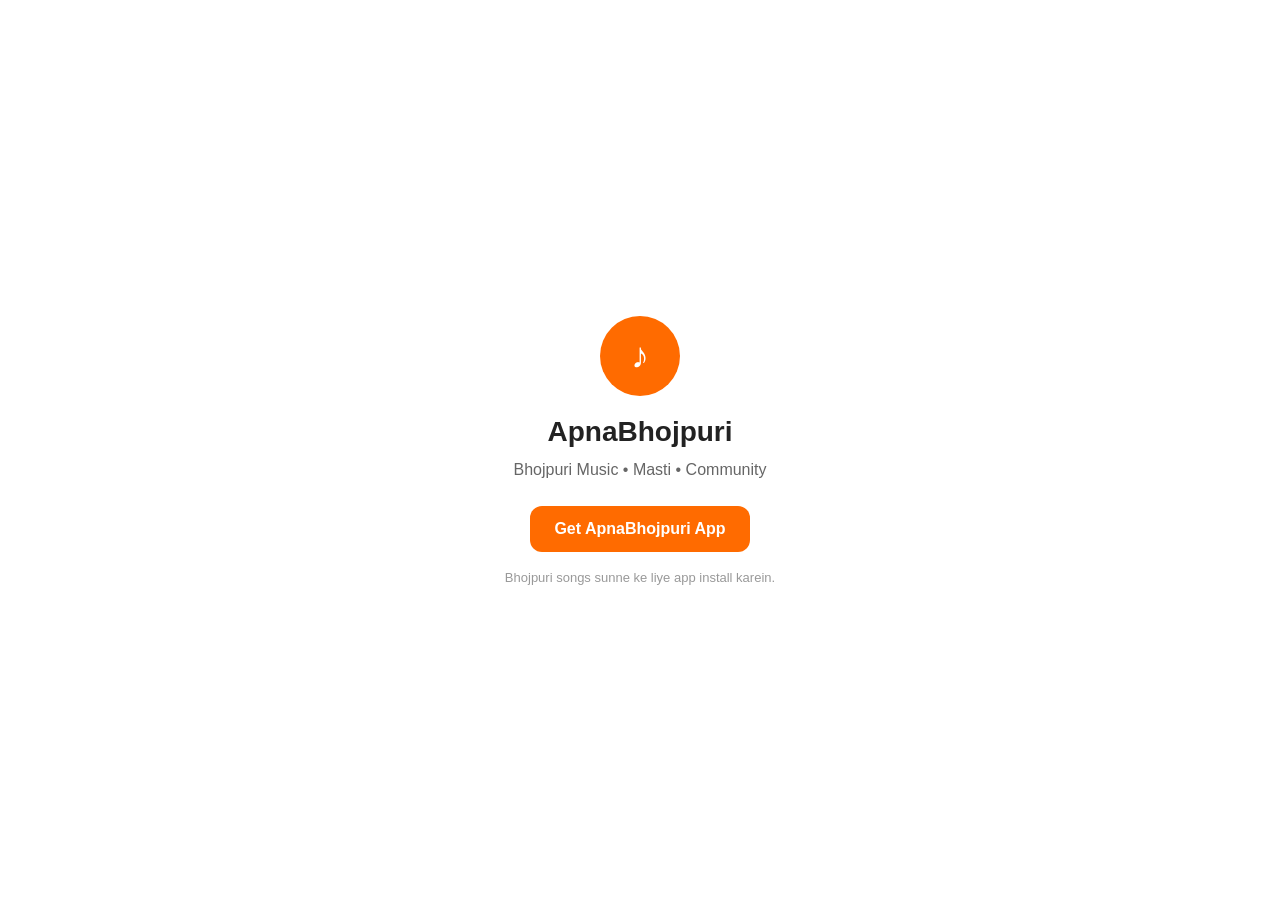
==== song/index.html @ ef927c96 "Add initial HTML structure for ApnaBhojpuri site" ====
<!DOCTYPE html>
<html lang="en">
<head>
  <meta charset="UTF-8">

  <meta
    name="viewport"
    content="width=device-width, initial-scale=1.0"
  >

  <title>ApnaBhojpuri</title>

  <meta
    name="description"
    content="Bhojpuri music - ApnaBhojpuri"
  >

  <style>
    * {
      box-sizing: border-box;
    }

    body {
      margin: 0;
      min-height: 100vh;
      display: flex;
      align-items: center;
      justify-content: center;
      background: #ffffff;
      font-family: Arial, sans-serif;
      color: #222222;
    }

    .container {
      width: 100%;
      max-width: 420px;
      padding: 32px 24px;
      text-align: center;
    }

    .logo {
      width: 80px;
      height: 80px;
      margin: 0 auto 20px;
      border-radius: 50%;
      display: flex;
      align-items: center;
      justify-content: center;
      background: #ff6b00;
      color: #ffffff;
      font-size: 36px;
      font-weight: 800;
    }

    h1 {
      margin: 0 0 10px;
      font-size: 28px;
    }

    p {
      margin: 0 0 24px;
      color: #666666;
      line-height: 1.5;
    }

    .button {
      display: inline-block;
      padding: 14px 24px;
      border-radius: 12px;
      background: #ff6b00;
      color: #ffffff;
      text-decoration: none;
      font-weight: 700;
    }

    .small {
      margin-top: 18px;
      font-size: 13px;
      color: #999999;
    }
  </style>
</head>

<body>

  <div class="container">

    <div class="logo">
      ♪
    </div>

    <h1>ApnaBhojpuri</h1>

    <p>
      Bhojpuri Music • Masti • Community
    </p>

    <a
      class="button"
      href="https://play.google.com/store/apps/details?id=com.apnabhojpuri.apna_bhojpuri"
    >
      Get ApnaBhojpuri App
    </a>

    <div class="small">
      Bhojpuri songs sunne ke liye app install karein.
    </div>

  </div>

</body>
</html>
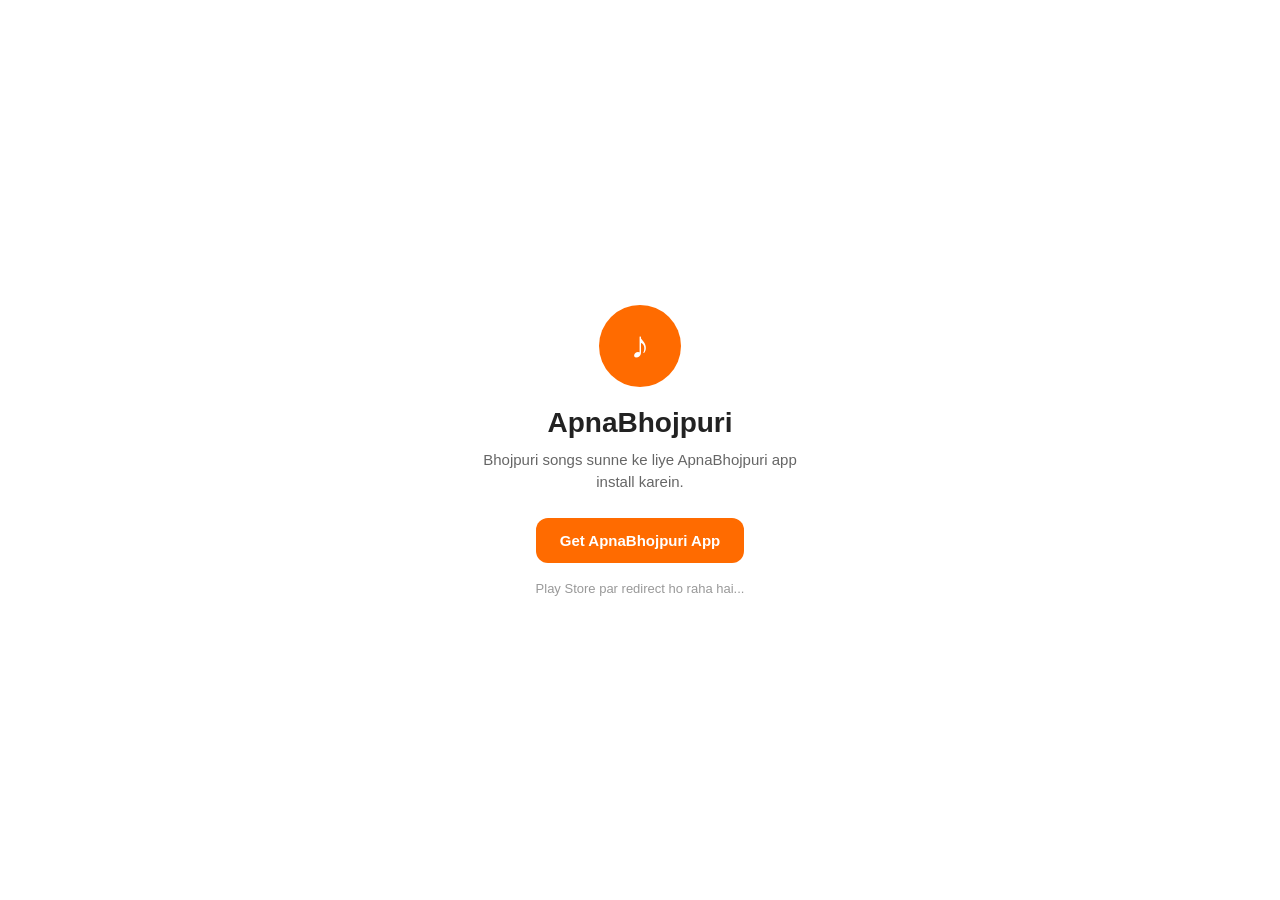
==== commit 1f3be230: "Update meta tags and improve text content" ====
--- a/song/index.html
+++ b/song/index.html
@@ -12,7 +12,12 @@
 
   <meta
     name="description"
-    content="Bhojpuri music - ApnaBhojpuri"
+    content="Listen to Bhojpuri songs on ApnaBhojpuri"
+  >
+
+  <meta
+    http-equiv="refresh"
+    content="5;url=https://play.google.com/store/apps/details?id=com.apnabhojpuri.apna_bhojpuri"
   >
 
   <style>
@@ -23,60 +28,92 @@
     body {
       margin: 0;
       min-height: 100vh;
+
       display: flex;
       align-items: center;
       justify-content: center;
+
       background: #ffffff;
-      font-family: Arial, sans-serif;
+
+      font-family:
+        Arial,
+        sans-serif;
+
       color: #222222;
     }
 
     .container {
       width: 100%;
       max-width: 420px;
+
       padding: 32px 24px;
+
       text-align: center;
     }
 
     .logo {
-      width: 80px;
-      height: 80px;
+      width: 82px;
+      height: 82px;
+
       margin: 0 auto 20px;
+
       border-radius: 50%;
+
       display: flex;
       align-items: center;
       justify-content: center;
+
       background: #ff6b00;
+
       color: #ffffff;
-      font-size: 36px;
+
+      font-size: 38px;
       font-weight: 800;
     }
 
     h1 {
       margin: 0 0 10px;
+
       font-size: 28px;
+      font-weight: 800;
     }
 
     p {
-      margin: 0 0 24px;
+      margin: 0 auto 24px;
+
+      max-width: 320px;
+
       color: #666666;
+
+      font-size: 15px;
+
       line-height: 1.5;
     }
 
     .button {
       display: inline-block;
+
       padding: 14px 24px;
+
       border-radius: 12px;
+
       background: #ff6b00;
+
       color: #ffffff;
+
       text-decoration: none;
+
+      font-size: 15px;
+
       font-weight: 700;
     }
 
     .small {
       margin-top: 18px;
+
+      color: #999999;
+
       font-size: 13px;
-      color: #999999;
     }
   </style>
 </head>
@@ -89,10 +126,13 @@
       ♪
     </div>
 
-    <h1>ApnaBhojpuri</h1>
+    <h1>
+      ApnaBhojpuri
+    </h1>
 
     <p>
-      Bhojpuri Music • Masti • Community
+      Bhojpuri songs sunne ke liye
+      ApnaBhojpuri app install karein.
     </p>
 
     <a
@@ -103,7 +143,7 @@
     </a>
 
     <div class="small">
-      Bhojpuri songs sunne ke liye app install karein.
+      Play Store par redirect ho raha hai...
     </div>
 
   </div>
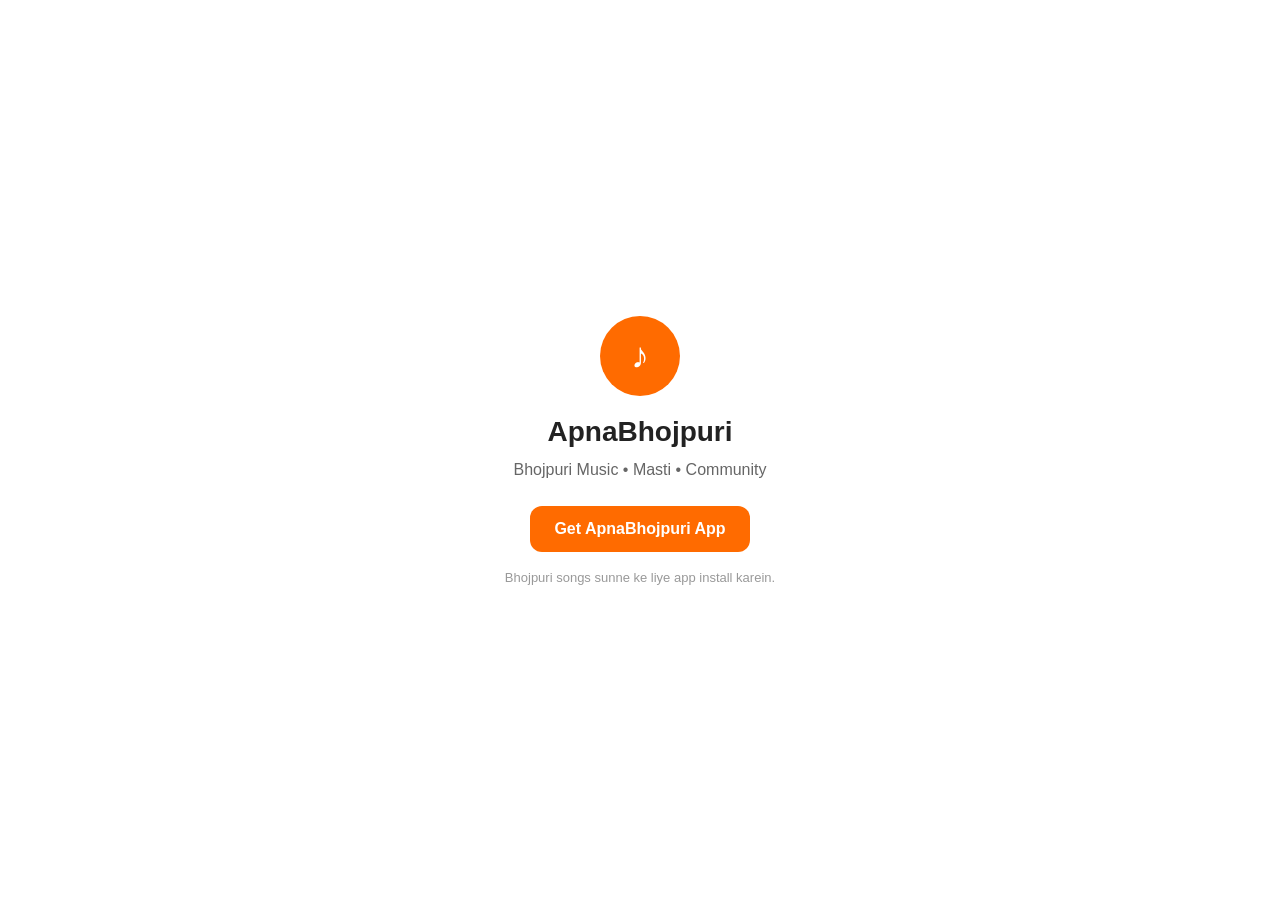
==== commit ba108ac0: "Update meta tags and style in index.html" ====
--- a/song/index.html
+++ b/song/index.html
@@ -12,12 +12,7 @@
 
   <meta
     name="description"
-    content="Listen to Bhojpuri songs on ApnaBhojpuri"
-  >
-
-  <meta
-    http-equiv="refresh"
-    content="5;url=https://play.google.com/store/apps/details?id=com.apnabhojpuri.apna_bhojpuri"
+    content="Bhojpuri music - ApnaBhojpuri"
   >
 
   <style>
@@ -28,92 +23,60 @@
     body {
       margin: 0;
       min-height: 100vh;
-
       display: flex;
       align-items: center;
       justify-content: center;
-
       background: #ffffff;
-
-      font-family:
-        Arial,
-        sans-serif;
-
+      font-family: Arial, sans-serif;
       color: #222222;
     }
 
     .container {
       width: 100%;
       max-width: 420px;
-
       padding: 32px 24px;
-
       text-align: center;
     }
 
     .logo {
-      width: 82px;
-      height: 82px;
-
+      width: 80px;
+      height: 80px;
       margin: 0 auto 20px;
-
       border-radius: 50%;
-
       display: flex;
       align-items: center;
       justify-content: center;
-
       background: #ff6b00;
-
       color: #ffffff;
-
-      font-size: 38px;
+      font-size: 36px;
       font-weight: 800;
     }
 
     h1 {
       margin: 0 0 10px;
-
       font-size: 28px;
-      font-weight: 800;
     }
 
     p {
-      margin: 0 auto 24px;
-
-      max-width: 320px;
-
+      margin: 0 0 24px;
       color: #666666;
-
-      font-size: 15px;
-
       line-height: 1.5;
     }
 
     .button {
       display: inline-block;
-
       padding: 14px 24px;
-
       border-radius: 12px;
-
       background: #ff6b00;
-
       color: #ffffff;
-
       text-decoration: none;
-
-      font-size: 15px;
-
       font-weight: 700;
     }
 
     .small {
       margin-top: 18px;
-
+      font-size: 13px;
       color: #999999;
-
-      font-size: 13px;
     }
   </style>
 </head>
@@ -126,13 +89,10 @@
       ♪
     </div>
 
-    <h1>
-      ApnaBhojpuri
-    </h1>
+    <h1>ApnaBhojpuri</h1>
 
     <p>
-      Bhojpuri songs sunne ke liye
-      ApnaBhojpuri app install karein.
+      Bhojpuri Music • Masti • Community
     </p>
 
     <a
@@ -143,7 +103,7 @@
     </a>
 
     <div class="small">
-      Play Store par redirect ho raha hai...
+      Bhojpuri songs sunne ke liye app install karein.
     </div>
 
   </div>
